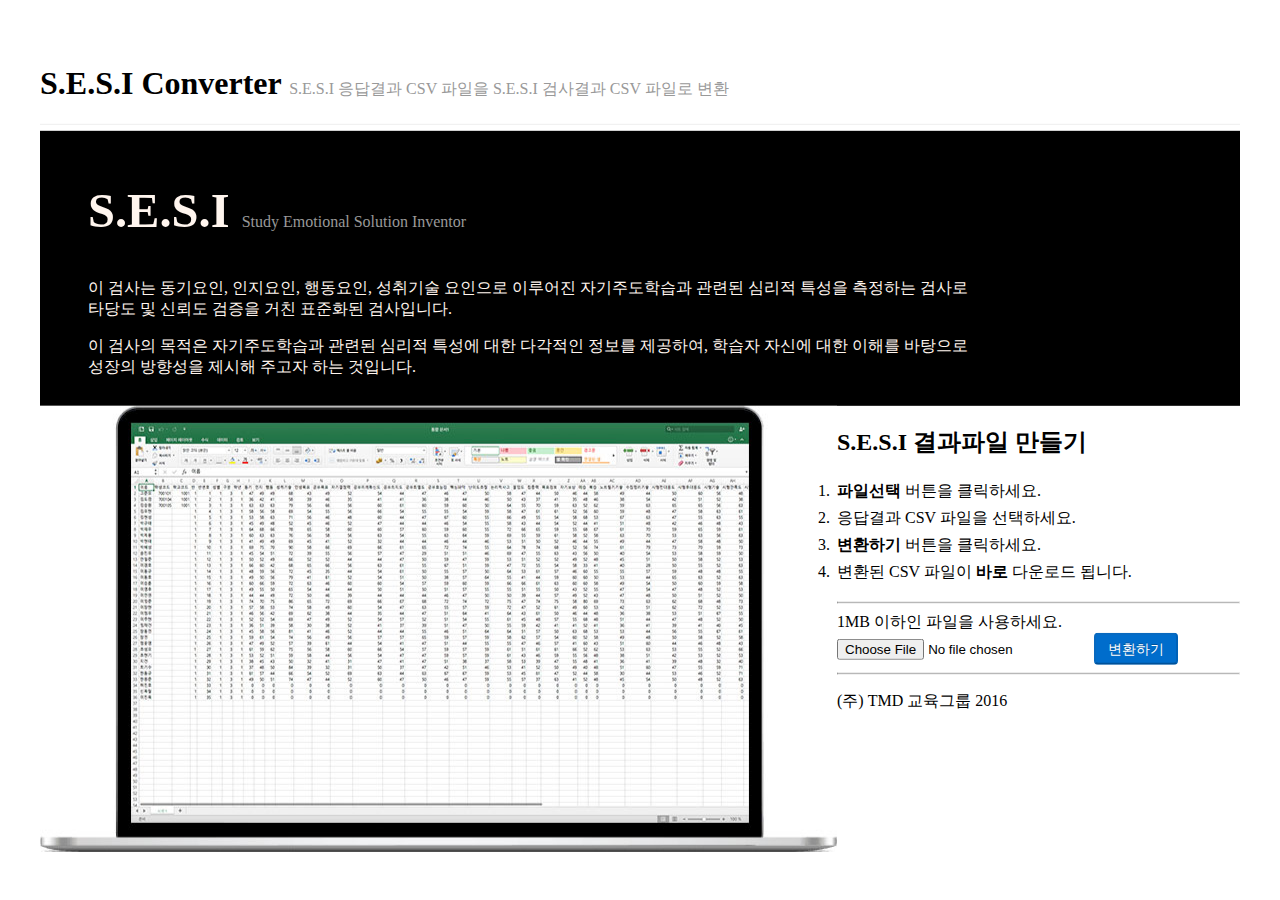
==== sesi-csv_convertor/index.html @ b8bb0752 "div 를 label로 바꿈" ====
<!DOCTYPE html>
<html lang="en">
<head>
    <meta charset="utf-8">
    <meta http-equiv="X-UA-Compatible" content="IE=edge">
    <meta name="viewport" content="width=device-width, initial-scale=1">
    <title>SESI 결과파일(CSV)생성 페이지</title>

    <link href="css/sesi.css" rel="stylesheet">
    <script src="./js/jquery-1.12.3.min.js"></script>
</head>
<body>
<script>
    $(document).ready(function(){
        var fileName;
        var validation = function(){
            fileName = $("#INPUT-UPLOAD").val();
            if( fileName === "" || fileName === null || fileName === undefined){
                $("#MESSAGE1").show();
                return false;
            } else {
                $("#MESSAGE1").hide();
                return true;
            }
        }

        $("#SUBMIT").click(function(event){
            event.preventDefault();
            if(validation()){
                $("#target").submit();
                $("#MESSAGE2").text(fileName + "[[ 파일 변환 ]]");
                $("#MESSAGE2").show();
            }
        });
    });
</script>

<div id="SESI_CONVERTER">
    <div class="page-header">
        <h1>S.E.S.I Converter <small>S.E.S.I 응답결과 CSV 파일을 S.E.S.I 검사결과 CSV 파일로 변환</small></h1>
    </div>

    <div id="SESI_INFO">
        <h2>S.E.S.I <small>Study Emotional Solution Inventor</small></h2>
        <p>이 검사는 동기요인, 인지요인, 행동요인, 성취기술 요인으로 이루어진 자기주도학습과 관련된 심리적 특성을 측정하는 검사로<br />
            타당도 및 신뢰도 검증을 거친 표준화된 검사입니다.</p>
        <p>이 검사의 목적은 자기주도학습과 관련된 심리적 특성에 대한 다각적인 정보를 제공하여, 학습자 자신에 대한 이해를 바탕으로<br />
            성장의 방향성을 제시해 주고자 하는 것입니다.</p>
    </div>

    <div id="SAMPLE_IMG">
        <img src="./img/sample_page.jpg" alt="샘플이미지">
    </div>

    <div id="FILE_UPLOAD">
        <h2>S.E.S.I 결과파일 만들기</h2>
        <ol>
            <li><strong>파일선택</strong> 버튼을 클릭하세요.</li>
            <li>응답결과 CSV 파일을 선택하세요.</li>
            <li><strong>변환하기</strong> 버튼을 클릭하세요.</li>
            <li>변환된 CSV 파일이 <strong>바로</strong> 다운로드 됩니다.</li>
        </ol>
        <hr>
        <label for="INPUT-UPLOAD">1MB 이하인 파일을 사용하세요.</label>
        <form id="target" enctype="multipart/form-data" action="convert.php" method="post">
            <input type="file" name="file" id="INPUT-UPLOAD" accept=".csv" />
            <button class="btn btn-primary" id="SUBMIT">변환하기</button>
        </form>
    </div>

    <hr>

    <div id="MESSAGE1" class="alert alert-danger" role="alert" hidden="true">파일을 선택하세요.</div>
    <div id="MESSAGE2" class="alert alert-success" role="alert" hidden="true"> .</div>

    <footer>
        <p>(주) TMD 교육그룹 2016</p>
    </footer>
</div>

</body>
</html>
---- sesi-csv_convertor/css/sesi.css ----
/*!
 * Bootstrap v2.3.2 기본으로 필요한 부분만 사용
 *
 * Copyright 2013 Twitter, Inc
 * Licensed under the Apache License v2.0
 * http://www.apache.org/licenses/LICENSE-2.0
 *
 * Designed and built with all the love in the world by @mdo and @fat.
 */

.page-header {
    margin: 0 0 6px;
    border-bottom: 1px solid #eeeeee;
}

#SESI_CONVERTER{
    width: 1200px;
    position: absolute;
    top: 50%; left: 50%; transform: translate(-50%, -50%);
}
#SESI_INFO {
    padding: 12px 48px;
    color: seashell;
    background-color: black;
}
#SESI_INFO h2 {
    font-size: 48.5px;
}
small {
    font-size: medium;
    font-weight: normal;
    line-height: 1;
    color: #999999;
}

#SESI_CONVERTER #SAMPLE_IMG{
   float: left;
}

footer {
    display: block;
}

li {
    padding: 3px;
}

.btn {
    display: inline-block;
    padding: 4px 12px;
    margin-bottom: 0;
    font-size: 14px;
    line-height: 20px;
    border-radius: 4px;
}

.btn-primary {
    color: #ffffff;
    text-shadow: 0 -1px 0 rgba(0, 0, 0, 0.25);
    background-color: #006dcc;
    border-color: rgba(0, 0, 0, 0.1) rgba(0, 0, 0, 0.1) rgba(0, 0, 0, 0.25);
    background-repeat: repeat-x;
}

.alert {
    padding: 8px 35px 8px 14px;
    margin-bottom: 20px;
    text-shadow: 0 1px 0 rgba(255, 255, 255, 0.5);
    background-color: #fcf8e3;
    border: 1px solid #fbeed5;
    -webkit-border-radius: 4px;
    -moz-border-radius: 4px;
    border-radius: 4px;
}

.alert-danger {
    color: #b94a48;
    background-color: #f2dede;
    border-color: #eed3d7;
}
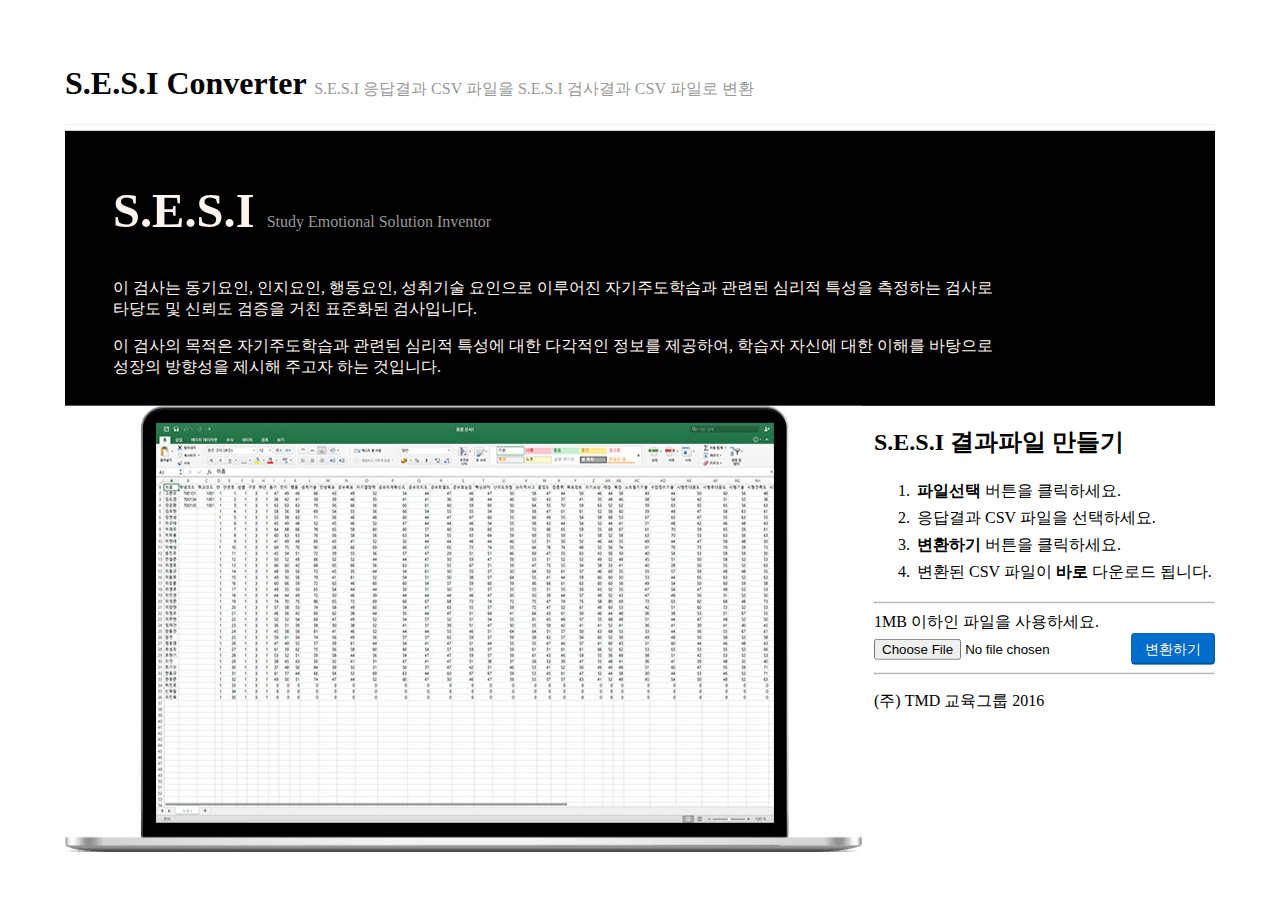
==== commit 59caad2c: "주석 안푸는 실수. 디버깅은 따로 하는 습관을" ====
--- a/sesi-csv_convertor/index.html
+++ b/sesi-csv_convertor/index.html
@@ -7,33 +7,8 @@
     <title>SESI 결과파일(CSV)생성 페이지</title>
 
     <link href="css/sesi.css" rel="stylesheet">
-    <script src="./js/jquery-1.12.3.min.js"></script>
 </head>
 <body>
-<script>
-    $(document).ready(function(){
-        var fileName;
-        var validation = function(){
-            fileName = $("#INPUT-UPLOAD").val();
-            if( fileName === "" || fileName === null || fileName === undefined){
-                $("#MESSAGE1").show();
-                return false;
-            } else {
-                $("#MESSAGE1").hide();
-                return true;
-            }
-        }
-
-        $("#SUBMIT").click(function(event){
-            event.preventDefault();
-            if(validation()){
-                $("#target").submit();
-                $("#MESSAGE2").text(fileName + "[[ 파일 변환 ]]");
-                $("#MESSAGE2").show();
-            }
-        });
-    });
-</script>
 
 <div id="SESI_CONVERTER">
     <div class="page-header">
@@ -66,17 +41,44 @@
             <input type="file" name="file" id="INPUT-UPLOAD" accept=".csv" />
             <button class="btn btn-primary" id="SUBMIT">변환하기</button>
         </form>
+        <hr>
+
+        <div id="MESSAGE_BOX">
+            <div id="MESSAGE1" class="alert alert-danger" role="alert" hidden="true">파일을 선택하세요.</div>
+            <div id="MESSAGE2" class="alert alert-success" role="alert" hidden="true"> .</div>
+        </div>
+        <footer>
+            <p>(주) TMD 교육그룹 2016</p>
+        </footer>
     </div>
 
-    <hr>
+</div>
 
-    <div id="MESSAGE1" class="alert alert-danger" role="alert" hidden="true">파일을 선택하세요.</div>
-    <div id="MESSAGE2" class="alert alert-success" role="alert" hidden="true"> .</div>
+<script src="./js/jquery-1.12.3.min.js"></script>
+<script>
+    $(document).ready(function(){
+        var fileName;
+        var validation = function(){
+            fileName = $("#INPUT-UPLOAD").val();
+            if( fileName === "" || fileName === null || fileName === undefined){
+                $("#MESSAGE1").show();
+                return false;
+            } else {
+                $("#MESSAGE1").hide();
+                return true;
+            }
+        }
 
-    <footer>
-        <p>(주) TMD 교육그룹 2016</p>
-    </footer>
-</div>
+        $("#SUBMIT").click(function(event){
+            event.preventDefault();
+            if(validation()){
+                $("#target").submit();
+                $("#MESSAGE2").text(fileName + "[[ 파일 변환 ]]");
+                $("#MESSAGE2").show();
+            }
+        });
+    });
+</script>
 
 </body>
 </html>
--- a/sesi-csv_convertor/css/sesi.css
+++ b/sesi-csv_convertor/css/sesi.css
@@ -14,7 +14,7 @@
 }
 
 #SESI_CONVERTER{
-    width: 1200px;
+    width: 1150px;
     position: absolute;
     top: 50%; left: 50%; transform: translate(-50%, -50%);
 }
@@ -35,6 +35,9 @@
 
 #SESI_CONVERTER #SAMPLE_IMG{
    float: left;
+}
+#SESI_CONVERTER #FILE_UPLOAD{
+    float: right;
 }
 
 footer {
@@ -71,10 +74,18 @@
     -webkit-border-radius: 4px;
     -moz-border-radius: 4px;
     border-radius: 4px;
+
 }
 
 .alert-danger {
     color: #b94a48;
     background-color: #f2dede;
     border-color: #eed3d7;
-}+    text-align: center;
+}
+
+.alert-success {
+    color: #468847;
+    background-color: #dff0d8;
+    border-color: #d6e9c6;
+}
